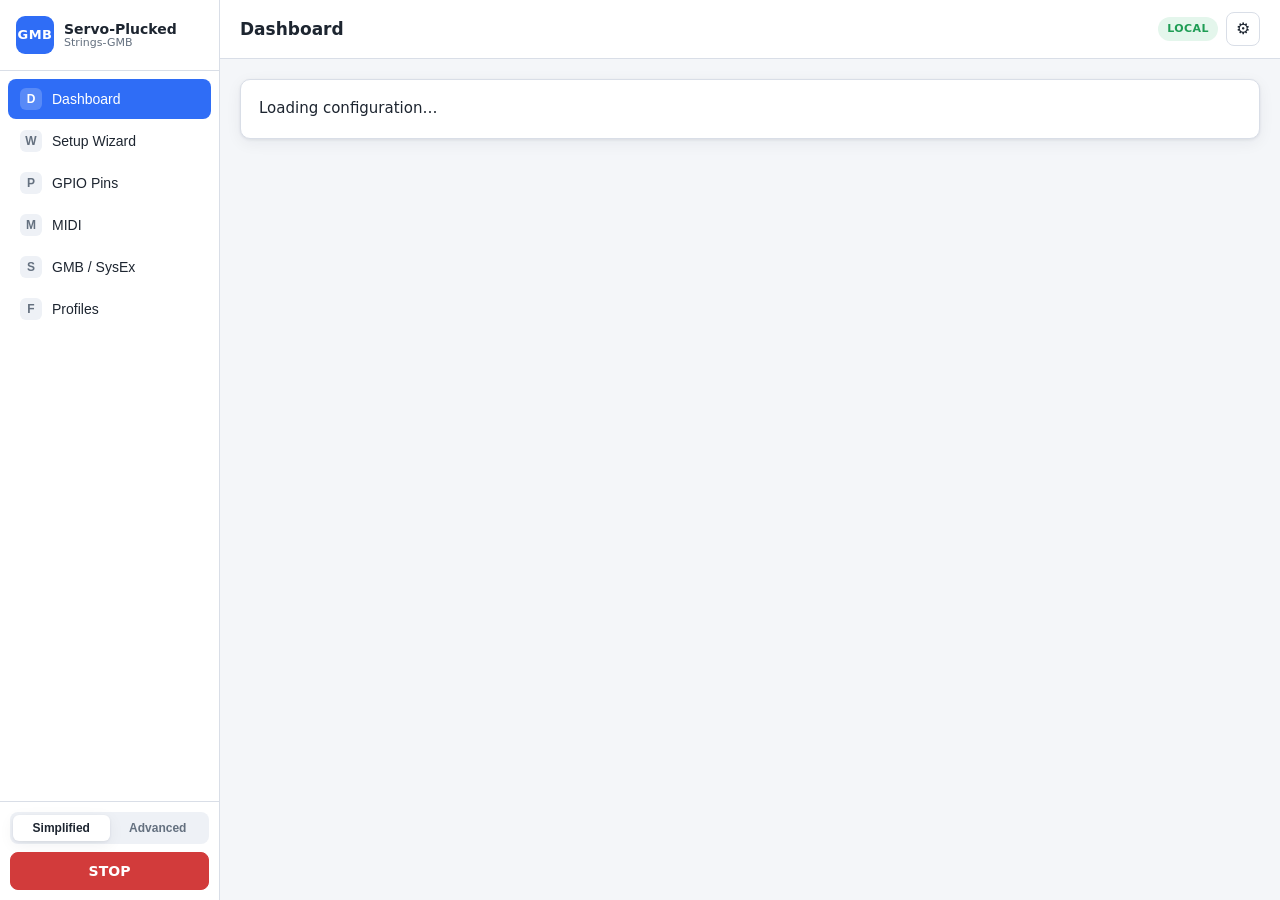
==== web-interface/index.html @ b8121bf1 "Refocus repository on the ESP32-S3 platform The Arduino/MIDIUSB (Leonardo) platform is moving to its" ====
<!DOCTYPE html>
<html lang="en">
<head>
  <meta charset="utf-8">
  <meta name="viewport" content="width=device-width, initial-scale=1, viewport-fit=cover">
  <meta name="color-scheme" content="light dark">
  <title>Servo-Plucked-Strings-GMB — Configuration</title>
  <link rel="stylesheet" href="css/style.css">
</head>
<body data-mode="simplified">
  <!--
    Single-page configuration interface for the ESP32-S3 MIDI instrument
    controller. Served from the ESP32's LittleFS; fully self-contained (no
    frameworks, no CDN, no build step). Opening this file directly runs the
    built-in mock backend so the whole UI is usable standalone.

    Scripts use a shared global GMB namespace (classic scripts, not ES modules)
    so mock mode works from file:// where module imports would be blocked.
  -->
  <div id="app" class="app">
    <noscript>This configuration interface requires JavaScript.</noscript>
  </div>

  <!-- Core (order matters): API client, then app shell, then view modules. -->
  <script src="js/api.js"></script>
  <script src="js/app.js"></script>
  <script src="js/dashboard.js"></script>
  <script src="js/pins.js"></script>
  <script src="js/wizard.js"></script>
  <script src="js/midimonitor.js"></script>
  <script src="js/midiselect.js"></script>
  <script src="js/sysex.js"></script>
  <script src="js/profiles.js"></script>
  <script src="js/settings.js"></script>
</body>
</html>
---- web-interface/css/style.css ----
/*
 * style.css — Servo-Plucked-Strings-GMB web interface.
 *
 * Clean, responsive, works on phone / tablet / desktop. Light & dark themes via
 * prefers-color-scheme. No external fonts or assets (served from LittleFS).
 */

/* ---- theme tokens -------------------------------------------------------- */
:root {
  --bg: #f4f6f9;
  --surface: #ffffff;
  --surface-2: #eef1f6;
  --border: #d9dee7;
  --text: #1d2530;
  --muted: #64707f;
  --accent: #2f6df6;
  --accent-ink: #ffffff;
  --ok: #1f9d55;
  --ok-bg: #e4f6ec;
  --warn: #b8860b;
  --warn-bg: #fbf1d6;
  --error: #d23b3b;
  --error-bg: #fbe4e4;
  --recommended: #1f9d55;
  --recommended-bg: #e4f6ec;
  --caution: #c58b12;
  --caution-bg: #fbf1d6;
  --reserved: #d23b3b;
  --reserved-bg: #fbe4e4;
  --used: #6b7789;
  --used-bg: #e6e9ef;
  --radius: 10px;
  --shadow: 0 1px 3px rgba(20, 30, 50, .08), 0 4px 16px rgba(20, 30, 50, .06);
  --mono: ui-monospace, SFMono-Regular, Menlo, Consolas, monospace;
  --sans: system-ui, -apple-system, Segoe UI, Roboto, Helvetica, Arial, sans-serif;
}
@media (prefers-color-scheme: dark) {
  :root {
    --bg: #0f141b;
    --surface: #171e28;
    --surface-2: #1e2733;
    --border: #2b3644;
    --text: #e6ebf2;
    --muted: #93a1b3;
    --accent: #4f8bff;
    --ok: #43c884;
    --ok-bg: #133025;
    --warn: #e0b24a;
    --warn-bg: #322916;
    --error: #ff6b6b;
    --error-bg: #331c1c;
    --recommended: #43c884;
    --recommended-bg: #123024;
    --caution: #e0b24a;
    --caution-bg: #322916;
    --reserved: #ff6b6b;
    --reserved-bg: #331b1b;
    --used: #8593a5;
    --used-bg: #232d3a;
    --shadow: 0 1px 3px rgba(0, 0, 0, .4), 0 6px 20px rgba(0, 0, 0, .35);
  }
}

* { box-sizing: border-box; }
html, body { margin: 0; padding: 0; }
body {
  font-family: var(--sans);
  background: var(--bg);
  color: var(--text);
  font-size: 15px;
  line-height: 1.45;
  -webkit-text-size-adjust: 100%;
}

/* ---- layout -------------------------------------------------------------- */
.app { display: flex; min-height: 100vh; }

.sidebar {
  width: 220px;
  flex: 0 0 220px;
  background: var(--surface);
  border-right: 1px solid var(--border);
  display: flex;
  flex-direction: column;
  position: sticky;
  top: 0;
  height: 100vh;
}
.brand { display: flex; gap: 10px; align-items: center; padding: 16px; border-bottom: 1px solid var(--border); }
.brand-mark {
  width: 38px; height: 38px; border-radius: 9px;
  background: var(--accent); color: var(--accent-ink);
  display: grid; place-items: center; font-weight: 700; font-size: 13px; letter-spacing: .5px;
}
.brand-text { display: flex; flex-direction: column; line-height: 1.15; }
.brand-text strong { font-size: 14px; }
.brand-text small { color: var(--muted); font-size: 11px; }

.nav-list { display: flex; flex-direction: column; padding: 8px; gap: 2px; flex: 1; overflow-y: auto; }
.nav-item {
  display: flex; align-items: center; gap: 10px;
  padding: 9px 12px; border: 0; background: transparent; color: var(--text);
  border-radius: 8px; cursor: pointer; font-size: 14px; text-align: left; width: 100%;
}
.nav-item:hover { background: var(--surface-2); }
.nav-item.active { background: var(--accent); color: var(--accent-ink); }
.nav-icon {
  width: 22px; height: 22px; border-radius: 6px; display: grid; place-items: center;
  background: var(--surface-2); color: var(--muted); font-size: 12px; font-weight: 700;
}
.nav-item.active .nav-icon { background: rgba(255, 255, 255, .2); color: #fff; }

.nav-footer { padding: 10px; border-top: 1px solid var(--border); display: flex; flex-direction: column; gap: 8px; }
.mode-toggle { display: flex; background: var(--surface-2); border-radius: 8px; padding: 3px; }
.mode-toggle button {
  flex: 1; border: 0; background: transparent; color: var(--muted);
  padding: 6px; border-radius: 6px; cursor: pointer; font-size: 12px; font-weight: 600;
}
.mode-toggle button.active { background: var(--surface); color: var(--text); box-shadow: var(--shadow); }
.panic-side { width: 100%; }

.main { flex: 1; min-width: 0; display: flex; flex-direction: column; }
.topbar {
  position: sticky; top: 0; z-index: 5;
  display: flex; align-items: center; gap: 12px;
  padding: 12px 20px; background: var(--surface); border-bottom: 1px solid var(--border);
}
.topbar-title { font-weight: 700; font-size: 17px; flex: 1; }
.topbar-right { display: flex; gap: 8px; align-items: center; }
.hamburger { display: none; border: 0; background: transparent; font-size: 22px; color: var(--text); cursor: pointer; }

.view { padding: 20px; max-width: 1100px; width: 100%; margin: 0 auto; display: flex; flex-direction: column; gap: 16px; }

/* ---- cards & typography -------------------------------------------------- */
.card { background: var(--surface); border: 1px solid var(--border); border-radius: var(--radius); padding: 18px; box-shadow: var(--shadow); }
.card h2 { margin: 0 0 12px; font-size: 16px; }
.card h3 { margin: 16px 0 8px; font-size: 14px; color: var(--muted); text-transform: uppercase; letter-spacing: .04em; }
.card-head { display: flex; justify-content: space-between; align-items: baseline; gap: 10px; margin-bottom: 12px; flex-wrap: wrap; }
.card-head h2 { margin: 0; }
.actuator { border: 1px solid var(--border); border-radius: var(--radius); padding: 12px 14px; margin-top: 10px; }
.actuator-head { display: flex; justify-content: space-between; align-items: baseline; gap: 10px; margin-bottom: 8px; }
.actuator-head strong { font-size: 13px; }
.muted { color: var(--muted); font-size: 13px; }
.spacer { flex: 1; }

/* ---- forms --------------------------------------------------------------- */
.form-grid { display: grid; grid-template-columns: repeat(auto-fit, minmax(210px, 1fr)); gap: 12px; }
.field { display: flex; flex-direction: column; gap: 4px; }
.field-label { font-size: 12px; color: var(--muted); font-weight: 600; }
.field-hint { font-size: 11px; color: var(--muted); }
input, select {
  font: inherit; font-size: 14px;
  padding: 8px 10px; border: 1px solid var(--border); border-radius: 8px;
  background: var(--surface-2); color: var(--text); width: 100%;
}
input[type="checkbox"] { width: auto; accent-color: var(--accent); transform: scale(1.15); }
input:focus, select:focus { outline: 2px solid var(--accent); outline-offset: 0; border-color: var(--accent); }
label.inline { display: inline-flex; align-items: center; gap: 8px; cursor: pointer; }
label.inline.big { font-weight: 600; margin-bottom: 8px; }

.toolbar { display: flex; gap: 8px; align-items: center; margin-top: 12px; flex-wrap: wrap; }
.toolbar.wrap { flex-wrap: wrap; }

/* ---- buttons ------------------------------------------------------------- */
.btn {
  font: inherit; font-size: 14px; font-weight: 600;
  padding: 8px 14px; border-radius: 8px; border: 1px solid var(--border);
  background: var(--surface-2); color: var(--text); cursor: pointer;
}
.btn:hover { filter: brightness(1.04); }
.btn:active { transform: translateY(1px); }
.btn.primary { background: var(--accent); border-color: var(--accent); color: var(--accent-ink); }
.btn.ghost { background: transparent; }
.btn.danger { background: var(--error); border-color: var(--error); color: #fff; }
.btn.danger-ghost { background: transparent; color: var(--error); border-color: transparent; }

/* ---- badges & pills ------------------------------------------------------ */
.badge { font-size: 11px; font-weight: 700; padding: 4px 9px; border-radius: 20px; text-transform: uppercase; letter-spacing: .04em; }
.badge.ok { background: var(--ok-bg); color: var(--ok); }
.badge.mock { background: var(--warn-bg); color: var(--warn); animation: pulse 2s infinite; }
@keyframes pulse { 50% { opacity: .55; } }
.pill { display: inline-flex; align-items: center; gap: 6px; font-size: 12px; font-weight: 600; padding: 5px 10px; border-radius: 20px; background: var(--surface-2); }
.pill.mini { font-size: 11px; padding: 2px 8px; }
.pill.ok { background: var(--ok-bg); color: var(--ok); }
.pill.warn { background: var(--warn-bg); color: var(--warn); }
.pill.error { background: var(--error-bg); color: var(--error); }
.pill.muted { background: var(--used-bg); color: var(--used); }

/* ---- stats grid ---------------------------------------------------------- */
.grid { display: grid; grid-template-columns: repeat(auto-fit, minmax(150px, 1fr)); gap: 12px; }
.stat { background: var(--surface-2); border-radius: 8px; padding: 10px 12px; }
.stat-label { font-size: 11px; color: var(--muted); text-transform: uppercase; letter-spacing: .04em; }
.stat-value { font-size: 17px; font-weight: 700; margin-top: 3px; }
.caps-grid .stat-value { font-size: 15px; }

/* ---- panic --------------------------------------------------------------- */
.panic-card { display: flex; justify-content: space-between; align-items: center; gap: 16px; border-color: var(--error); }
.panic-big {
  font-size: 20px; font-weight: 800; letter-spacing: 1px;
  padding: 18px 34px; border-radius: 12px; flex: 0 0 auto;
}

/* ---- tables -------------------------------------------------------------- */
.table-wrap { overflow-x: auto; -webkit-overflow-scrolling: touch; }
table { border-collapse: collapse; width: 100%; font-size: 13px; }
th, td { text-align: left; padding: 8px 10px; border-bottom: 1px solid var(--border); white-space: nowrap; }
th { color: var(--muted); font-size: 11px; text-transform: uppercase; letter-spacing: .04em; font-weight: 700; }
.mini-table td, .mini-table th { padding: 6px 10px; }
.string-table td { vertical-align: middle; }
.leddot { display: inline-block; width: 11px; height: 11px; border-radius: 50%; background: var(--used-bg); border: 1px solid var(--border); }
.leddot.on { background: var(--ok); border-color: var(--ok); }

/* ---- pin grid ------------------------------------------------------------ */
.legend { display: flex; gap: 16px; flex-wrap: wrap; margin-bottom: 12px; }
.legend-item { display: inline-flex; align-items: center; gap: 6px; font-size: 12px; color: var(--muted); }
.swatch { width: 14px; height: 14px; border-radius: 4px; display: inline-block; }
.swatch.recommended { background: var(--recommended); }
.swatch.caution { background: var(--caution); }
.swatch.reserved { background: var(--reserved); }
.swatch.used { background: var(--used); }

.pin-grid { display: grid; grid-template-columns: repeat(auto-fill, minmax(76px, 1fr)); gap: 8px; }
.pin-cell {
  border-radius: 8px; padding: 8px 6px; display: flex; flex-direction: column; gap: 3px; align-items: center;
  border: 1px solid var(--border); font-size: 11px; min-height: 52px; justify-content: center;
}
.pin-gpio { font-weight: 700; font-size: 12px; }
.pin-tag { font-size: 10px; opacity: .85; }
.pin-cell.recommended { background: var(--recommended-bg); color: var(--recommended); border-color: var(--recommended); }
.pin-cell.caution { background: var(--caution-bg); color: var(--caution); border-color: var(--caution); }
.pin-cell.reserved { background: var(--reserved-bg); color: var(--reserved); border-color: var(--reserved); }
.pin-cell.used { background: var(--used-bg); color: var(--text); border-color: var(--used); font-weight: 600; }

.signal-list { display: grid; grid-template-columns: repeat(auto-fill, minmax(240px, 1fr)); gap: 10px; }
.signal-row { display: grid; grid-template-columns: 1fr auto; grid-template-areas: "name kind" "sel sel"; gap: 4px 8px; align-items: center;
  background: var(--surface-2); border-radius: 8px; padding: 10px; }
.signal-name { grid-area: name; font-weight: 600; font-size: 13px; }
.signal-kind { grid-area: kind; font-size: 10px; color: var(--muted); font-weight: 700; }
.signal-row select { grid-area: sel; }

.err-item { background: var(--error-bg); border: 1px solid var(--error); border-radius: 8px; padding: 10px 12px; margin-bottom: 8px; }
.err-head { display: flex; gap: 8px; align-items: center; margin-bottom: 4px; }
.err-reason { font-size: 13px; }
.err-detail { font-size: 12px; color: var(--muted); margin-top: 2px; }

/* ---- wizard -------------------------------------------------------------- */
.stepper { display: flex; gap: 4px; overflow-x: auto; padding-bottom: 12px; margin-bottom: 12px; border-bottom: 1px solid var(--border); }
.step { display: flex; align-items: center; gap: 8px; border: 0; background: transparent; color: var(--muted); cursor: pointer; padding: 6px 10px; border-radius: 8px; white-space: nowrap; }
.step-num { width: 24px; height: 24px; border-radius: 50%; background: var(--surface-2); display: grid; place-items: center; font-size: 12px; font-weight: 700; }
.step.active { color: var(--text); }
.step.active .step-num { background: var(--accent); color: #fff; }
.step.done .step-num { background: var(--ok); color: #fff; }
.step-label { font-size: 13px; }
.wizard-body { min-height: 180px; }
.wizard-nav { display: flex; align-items: center; gap: 10px; margin-top: 16px; padding-top: 14px; border-top: 1px solid var(--border); }
.substring { background: var(--surface-2); border-radius: 8px; padding: 12px; margin-bottom: 10px; }
.substring-head { display: flex; gap: 10px; align-items: center; margin-bottom: 10px; flex-wrap: wrap; }
.note-box { background: var(--surface-2); border-radius: 8px; padding: 12px 14px; font-size: 13px; }
.note-box ul { margin: 6px 0 0; padding-left: 18px; }
.big-ok { font-size: 22px; font-weight: 800; color: var(--ok); padding: 10px 0; }
.big-warn { font-size: 20px; font-weight: 800; color: var(--warn); padding: 10px 0; }
.problem-list { color: var(--error); }

/* ---- servos per string --------------------------------------------------- */
.servo-list { display: flex; flex-direction: column; gap: 10px; }
.servo-row { background: var(--surface); border: 1px solid var(--border); border-radius: 8px; padding: 10px 12px; }
.servo-head { display: flex; gap: 8px; align-items: center; margin-bottom: 10px; flex-wrap: wrap; }
.servo-row .toolbar { margin-top: 10px; }

/* PCA9685 channel availability map. */
.chan-map { display: flex; flex-direction: column; gap: 8px; background: var(--surface-2); border-radius: 8px; padding: 12px; margin-bottom: 12px; }
.chan-row { display: flex; gap: 12px; align-items: center; flex-wrap: wrap; }
.chan-board { font-size: 12px; font-weight: 600; color: var(--muted); min-width: 132px; }
.chan-chips { display: flex; gap: 4px; flex-wrap: wrap; }
.chan-chip { width: 22px; height: 22px; display: grid; place-items: center; font-size: 11px; font-weight: 600;
  border-radius: 5px; border: 1px solid var(--border); background: var(--surface); color: var(--muted); }
.chan-chip.used { background: var(--recommended-bg); color: var(--recommended); border-color: var(--recommended); font-weight: 700; }
.chan-chip.dup { background: var(--reserved-bg); color: var(--reserved); border-color: var(--reserved); font-weight: 700; }

/* ---- monitor / test log -------------------------------------------------- */
.monitor-head { display: flex; align-items: center; gap: 10px; margin-bottom: 8px; flex-wrap: wrap; }
.monitor-scroll { max-height: 320px; overflow-y: auto; }
.monitor-table td { font-family: var(--mono); font-size: 12px; }
.row-note td { background: color-mix(in srgb, var(--accent) 8%, transparent); }
.step-log { margin-top: 12px; display: flex; flex-direction: column; gap: 6px; }
.step-line { display: flex; align-items: center; gap: 8px; font-size: 13px; }
.step-dot { width: 8px; height: 8px; border-radius: 50%; background: var(--ok); flex: 0 0 auto; }

/* ---- sysex --------------------------------------------------------------- */
.cc-list, .caps-grid { }
.cc-list { display: flex; gap: 6px; flex-wrap: wrap; }
.sysex-out { display: flex; flex-direction: column; gap: 12px; margin-top: 8px; }
.sysex-block { background: var(--surface-2); border-radius: 8px; padding: 12px; }
.sysex-title { display: flex; gap: 10px; align-items: center; margin-bottom: 8px; flex-wrap: wrap; }
.bytes-row { display: flex; gap: 8px; align-items: baseline; margin: 4px 0; }
.byte-label { font-size: 11px; color: var(--muted); text-transform: uppercase; width: 34px; flex: 0 0 34px; }
.bytes-row code { font-family: var(--mono); font-size: 12px; word-break: break-all; background: var(--surface); padding: 4px 8px; border-radius: 6px; flex: 1; }

/* ---- profiles ------------------------------------------------------------ */
.profile-list { display: flex; flex-direction: column; gap: 8px; }
.profile-item { display: flex; justify-content: space-between; align-items: center; gap: 12px; background: var(--surface-2); border-radius: 8px; padding: 12px; flex-wrap: wrap; }
.profile-name { display: flex; gap: 8px; align-items: center; }
.profile-actions { display: flex; gap: 4px; flex-wrap: wrap; }

/* ---- save bar & toasts --------------------------------------------------- */
.save-bar {
  position: sticky; bottom: 0; z-index: 6;
  display: none; align-items: center; gap: 12px;
  padding: 12px 20px; background: var(--surface); border-top: 1px solid var(--border); box-shadow: var(--shadow);
}
.save-bar.visible { display: flex; }
.toast-host { position: fixed; right: 16px; bottom: 16px; display: flex; flex-direction: column; gap: 8px; z-index: 50; }
.toast {
  background: var(--surface); border: 1px solid var(--border); border-left: 4px solid var(--accent);
  padding: 10px 14px; border-radius: 8px; box-shadow: var(--shadow); font-size: 13px;
  opacity: 0; transform: translateX(20px); transition: .25s;
}
.toast.show { opacity: 1; transform: none; }
.toast.ok { border-left-color: var(--ok); }
.toast.warn { border-left-color: var(--warn); }
.toast.error { border-left-color: var(--error); }

/* ---- responsive ---------------------------------------------------------- */
@media (max-width: 760px) {
  .sidebar {
    position: fixed; left: 0; top: 0; z-index: 20; transform: translateX(-100%);
    transition: transform .2s; box-shadow: var(--shadow);
  }
  .sidebar.open { transform: none; }
  .hamburger { display: block; }
  .panic-card { flex-direction: column; align-items: stretch; text-align: center; }
  .profile-item { flex-direction: column; align-items: stretch; }
}

/* ---- Servo-per-fret wizard / install helper ---- */
.grid2 { display: grid; grid-template-columns: repeat(auto-fit, minmax(220px, 1fr)); gap: 12px; }
.grid3 { display: grid; grid-template-columns: repeat(auto-fit, minmax(160px, 1fr)); gap: 10px; align-items: end; }
.row { display: flex; flex-wrap: wrap; gap: 8px; align-items: center; margin-top: 8px; }
.strtabs { display: flex; flex-wrap: wrap; gap: 6px; margin: 8px 0 12px; }
.strtab { padding: 6px 12px; border-radius: 8px; border: 1px solid var(--border, #3a3f4b);
  background: var(--surface-2, #22262e); color: inherit; cursor: pointer; }
.strtab.active { background: var(--accent, #4f8cff); color: #fff; border-color: var(--accent, #4f8cff); }
.fret-editor { display: flex; flex-direction: column; gap: 10px; }
.fret-row { border: 1px solid var(--border, #3a3f4b); border-radius: 8px; padding: 10px 12px; background: var(--surface-2, #22262e); }
.fret-row.empty { display: flex; justify-content: space-between; align-items: center; opacity: 0.75; }
.fret-head { display: flex; gap: 12px; align-items: center; margin-bottom: 8px; }
.fret-head strong { min-width: 62px; }
.chan-chip.strike { background: var(--accent-bg, #16324f); color: var(--accent, #4f8cff); border-color: var(--accent, #4f8cff); font-weight: 700; }
.install-head { display: flex; justify-content: space-between; align-items: center; gap: 12px; margin-bottom: 12px; }
.install-title { text-align: center; }
.install-slider-row { display: flex; align-items: center; gap: 12px; }
.install-slider { flex: 1; }
.install-deg { min-width: 48px; font-weight: 700; font-variant-numeric: tabular-nums; }

/* ---- settings modal (gear button) --------------------------------------- */
.icon-btn {
  border: 1px solid var(--border); background: var(--surface); color: var(--text);
  width: 34px; height: 34px; border-radius: 8px; cursor: pointer; font-size: 16px;
  display: grid; place-items: center; line-height: 1;
}
.icon-btn:hover { background: var(--surface-2); }

.settings-overlay {
  position: fixed; inset: 0; z-index: 50;
  background: rgba(10, 15, 25, .55);
  display: flex; align-items: flex-start; justify-content: center;
  padding: 24px 16px; overflow-y: auto;
  opacity: 0; visibility: hidden; transition: opacity .18s ease, visibility .18s ease;
}
.settings-overlay.open { opacity: 1; visibility: visible; }
.settings-panel {
  background: var(--surface); border: 1px solid var(--border);
  border-radius: var(--radius); box-shadow: var(--shadow);
  width: 100%; max-width: 560px; margin: auto;
  transform: translateY(-8px); transition: transform .18s ease;
}
.settings-overlay.open .settings-panel { transform: none; }
.settings-head {
  display: flex; align-items: center; justify-content: space-between;
  padding: 14px 18px; border-bottom: 1px solid var(--border);
  position: sticky; top: 0; background: var(--surface);
  border-radius: var(--radius) var(--radius) 0 0; z-index: 1;
}
.settings-head h2 { margin: 0; font-size: 17px; }
.settings-close {
  border: 0; background: transparent; color: var(--muted);
  font-size: 24px; line-height: 1; cursor: pointer; padding: 0 4px;
}
.settings-close:hover { color: var(--text); }
.settings-section { padding: 14px 18px; border-bottom: 1px solid var(--border); }
.settings-section h3 { margin: 0 0 8px; font-size: 12px; text-transform: uppercase; letter-spacing: .04em; color: var(--muted); }
.settings-section .muted { margin: 0 0 10px; }
.settings-actions { display: flex; align-items: center; gap: 8px; padding: 14px 18px; }

/* ---- Servos step: compact fret lines ------------------------------------ */
.fret-lines { display: flex; flex-direction: column; gap: 6px; }
.fret-line-wrap { display: flex; flex-direction: column; }
.fret-line {
  display: flex; align-items: center; gap: 10px; flex-wrap: wrap;
  padding: 8px 10px; border: 1px solid var(--border); border-radius: 8px; background: var(--surface);
}
.fret-line.empty { opacity: .8; }
.fret-line-id { display: flex; flex-direction: column; min-width: 88px; line-height: 1.2; }
.fret-line-id strong { font-size: 14px; }
.fret-gear { display: inline-flex; align-items: center; gap: 5px; font-size: 12px; color: var(--muted); white-space: nowrap; cursor: pointer; }
.fret-slider-cell { display: flex; align-items: center; gap: 8px; flex: 1; min-width: 190px; }
.fret-slider-lbl { font-size: 11px; min-width: 46px; }
.fret-slider-cell .install-slider-row { flex: 1; }
.fret-detail { padding: 12px; margin-top: 2px; border: 1px dashed var(--border); border-radius: 8px; background: var(--surface-2); display: flex; flex-direction: column; gap: 10px; }

/* ---- Test bench (group testing: Frets / Plucking / Test steps) ----------- */
.testbench {
  border: 1px solid var(--accent); border-radius: var(--radius);
  background: color-mix(in srgb, var(--accent) 6%, var(--surface));
  padding: 12px 14px; margin: 4px 0 4px;
}
.tb-head { display: flex; align-items: center; gap: 10px; margin-bottom: 10px; flex-wrap: wrap; }
.tb-head strong { font-size: 13px; text-transform: uppercase; letter-spacing: .04em; color: var(--accent); }
.tb-status {
  font-size: 12px; color: var(--muted); font-variant-numeric: tabular-nums;
  max-width: 100%; overflow: hidden; text-overflow: ellipsis; white-space: nowrap;
}
.tb-actions { display: flex; flex-wrap: wrap; gap: 8px; }
.tb-actions .btn { background: var(--surface); }
.testbench .btn.danger:disabled { opacity: .45; cursor: not-allowed; }

/* ---- Install helper / Frets: fret progress strip ------------------------ */
.fret-progress { margin: 10px 0 14px; }
.fret-chips { display: flex; flex-wrap: wrap; gap: 6px; }
.fret-chip {
  min-width: 30px; height: 30px; padding: 0 8px; border-radius: 7px; cursor: pointer;
  border: 1px solid var(--border); background: var(--surface-2); color: var(--text);
  font-size: 12px; font-weight: 600; font-variant-numeric: tabular-nums;
}
.fret-chip.none { color: var(--muted); background: transparent; }
.fret-chip.todo { background: var(--surface); }
.fret-chip.done { background: var(--ok-bg); border-color: var(--ok); color: var(--ok); }
.fret-chip.current { outline: 2px solid var(--accent); outline-offset: 1px; }
.fret-chip.mini { min-width: 14px; width: 14px; height: 14px; padding: 0; pointer-events: none; }
.fret-legend { display: flex; gap: 14px; margin-top: 8px; flex-wrap: wrap; }
.fret-legend .lg { display: inline-flex; align-items: center; gap: 6px; font-size: 12px; color: var(--muted); }

/* ---- Instrument Builder (creation flow) --------------------------------- */
.builder-section { margin-bottom: 0; }
.note-box .btn { margin-left: 6px; }

/* Preset & mechanical-choice cards (selectable). */
.preset-row { display: flex; flex-wrap: wrap; gap: 8px; margin-bottom: 12px; }
.preset-card {
  font: inherit; display: flex; flex-direction: column; gap: 2px; align-items: flex-start;
  padding: 9px 14px; border: 1px solid var(--border); border-radius: 10px;
  background: var(--surface-2); color: var(--text); cursor: pointer; min-width: 92px;
}
.preset-card strong { font-size: 14px; }
.preset-card .muted { font-size: 11px; }
.preset-card:hover { border-color: var(--accent); }
.preset-card.selected {
  border-color: var(--accent); background: color-mix(in srgb, var(--accent) 12%, var(--surface));
  box-shadow: 0 0 0 1px var(--accent) inset;
}

.radio-row { display: grid; grid-template-columns: repeat(auto-fit, minmax(232px, 1fr)); gap: 10px; }
.radio-card {
  font: inherit; text-align: left; display: flex; flex-direction: column; gap: 6px;
  padding: 12px 14px; border: 1px solid var(--border); border-radius: 10px;
  background: var(--surface); color: var(--text); cursor: pointer;
}
.radio-card:hover { border-color: var(--accent); }
.radio-card.selected {
  border-color: var(--accent); background: color-mix(in srgb, var(--accent) 8%, var(--surface));
  box-shadow: 0 0 0 1px var(--accent) inset;
}
.rc-head { display: flex; align-items: baseline; justify-content: space-between; gap: 8px; }
.rc-head strong { font-size: 14px; }
.rc-badge {
  font-size: 11px; font-weight: 700; color: var(--accent); white-space: nowrap;
  background: color-mix(in srgb, var(--accent) 14%, transparent); padding: 2px 8px; border-radius: 20px;
}
.rc-desc { font-size: 12px; color: var(--muted); line-height: 1.35; }
.builder-opt { margin-top: 8px; }

/* Strings & tuning rows. */
.string-rows { display: flex; flex-direction: column; gap: 6px; margin-top: 10px; }
.string-row {
  display: flex; align-items: center; gap: 10px; flex-wrap: wrap;
  padding: 8px 10px; border: 1px solid var(--border); border-radius: 8px; background: var(--surface-2);
}
.string-row .sr-idx { font-weight: 600; min-width: 66px; font-size: 13px; }
.sr-cell { display: inline-flex; align-items: center; gap: 6px; }
.sr-cell .muted { font-size: 11px; }
.sr-cell input[type="number"] { width: 70px; }
.sr-note { font-weight: 600; font-variant-numeric: tabular-nums; min-width: 30px; }
.string-row select { width: auto; min-width: 128px; margin-left: auto; }
.tuning-helper { display: flex; flex-direction: column; gap: 6px; min-width: 240px; }

/* Capacity meter. */
.capacity-meter { display: flex; flex-direction: column; gap: 6px; margin-top: 6px; }
.cap-line { display: flex; align-items: center; gap: 10px; }
.cap-label { font-size: 12px; color: var(--muted); min-width: 96px; }
.cap-bar {
  flex: 1; height: 10px; border-radius: 6px; background: var(--surface-2);
  overflow: hidden; border: 1px solid var(--border);
}
.cap-bar span { display: block; height: 100%; background: var(--ok); }
.cap-bar.over span { background: var(--error); }
.cap-val { font-size: 12px; font-variant-numeric: tabular-nums; min-width: 96px; text-align: right; }

/* Generate summary + nested strum block + fret guard-rail pills. */
.summary { background: var(--surface-2); border-radius: 8px; padding: 10px 12px; margin-bottom: 8px; }
.summary strong { font-size: 14px; }
.card.inset { background: var(--surface-2); box-shadow: none; margin-top: 10px; padding: 12px 14px; }
.fret-warn { display: inline-flex; margin: 2px 0; }
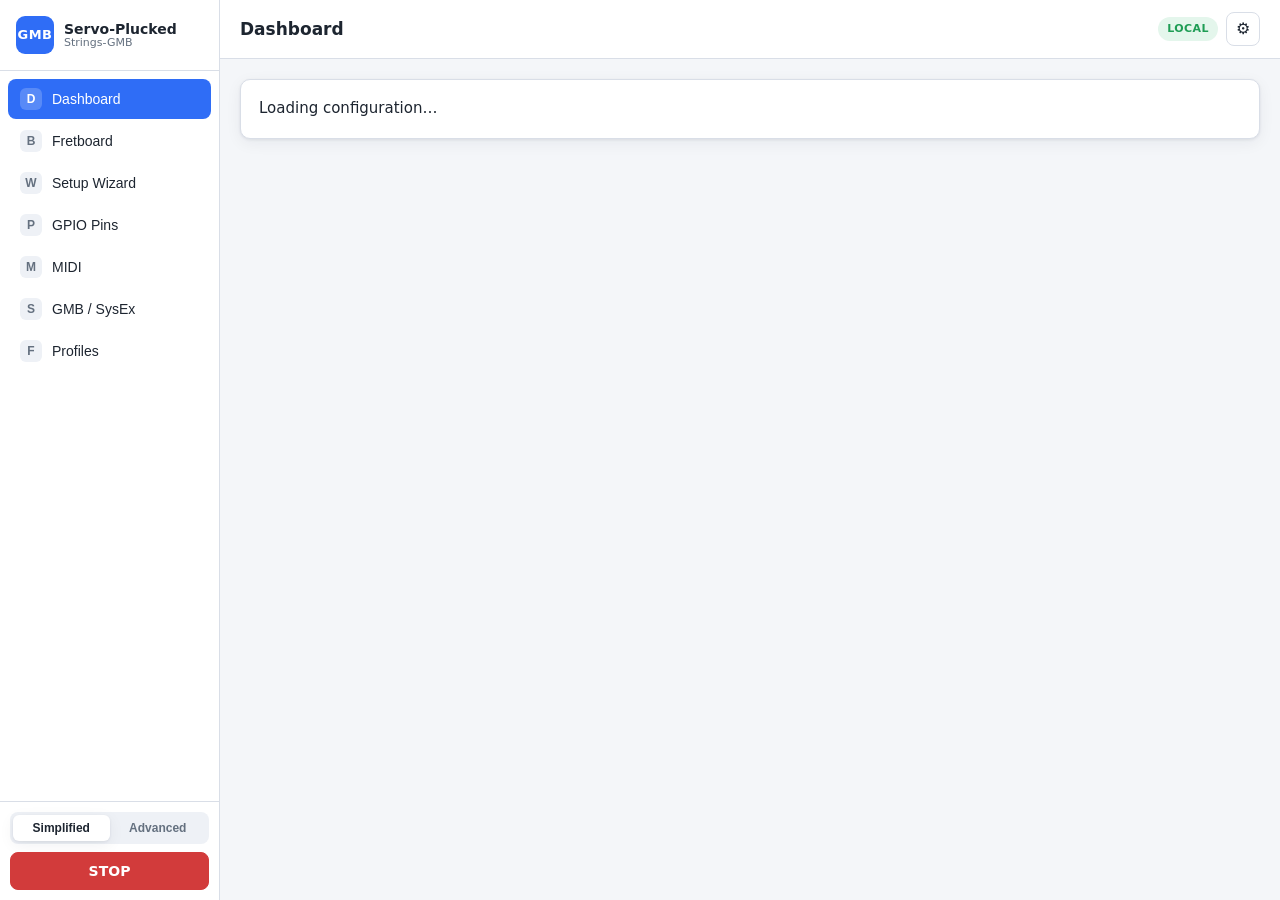
==== commit c33453ad: "web(fretboard): add a playable to-scale fretboard visualization Add a "Fretboard" tab that turns a d" ====
--- a/web-interface/index.html
+++ b/web-interface/index.html
@@ -25,6 +25,7 @@
   <script src="js/api.js"></script>
   <script src="js/app.js"></script>
   <script src="js/dashboard.js"></script>
+  <script src="js/fretboard.js"></script>
   <script src="js/pins.js"></script>
   <script src="js/wizard.js"></script>
   <script src="js/midimonitor.js"></script>
--- a/web-interface/css/style.css
+++ b/web-interface/css/style.css
@@ -33,6 +33,22 @@
   --shadow: 0 1px 3px rgba(20, 30, 50, .08), 0 4px 16px rgba(20, 30, 50, .06);
   --mono: ui-monospace, SFMono-Regular, Menlo, Consolas, monospace;
   --sans: system-ui, -apple-system, Segoe UI, Roboto, Helvetica, Arial, sans-serif;
+  /* Fretboard (playable neck) — wood tones read the same in both themes. */
+  --fb-neck-a: #4a3320;
+  --fb-neck-b: #6d4c2c;
+  --fb-body-a: #c89a56;
+  --fb-body-b: #a97c39;
+  --fb-headstock: #3f2c1c;
+  --fb-nut: #ece3d0;
+  --fb-fret: #c9ccd2;
+  --fb-inlay: #efe6d0;
+  --fb-string: #454b55;
+  --fb-string-active: var(--accent);
+  --fb-pad: #9fb4c9;
+  --fb-pad-ink: #2a3646;
+  --fb-pad-press: #ffce3a;
+  --fb-hole: #241812;
+  --fb-peg: #d8d2c4;
 }
 @media (prefers-color-scheme: dark) {
   :root {
@@ -58,6 +74,18 @@
     --used: #8593a5;
     --used-bg: #232d3a;
     --shadow: 0 1px 3px rgba(0, 0, 0, .4), 0 6px 20px rgba(0, 0, 0, .35);
+    /* Slightly deeper wood + brighter strings on the dark surface. */
+    --fb-neck-a: #38271a;
+    --fb-neck-b: #573c24;
+    --fb-body-a: #9c7538;
+    --fb-body-b: #78591f;
+    --fb-headstock: #2c1f14;
+    --fb-fret: #aeb4bf;
+    --fb-string: #c2c9d4;
+    --fb-pad: #8aa0b8;
+    --fb-pad-ink: #0d1520;
+    --fb-hole: #160f0a;
+    --fb-peg: #b7b1a3;
   }
 }
 
@@ -510,3 +538,80 @@
 .summary strong { font-size: 14px; }
 .card.inset { background: var(--surface-2); box-shadow: none; margin-top: 10px; padding: 12px 14px; }
 .fret-warn { display: inline-flex; margin: 2px 0; }
+
+/* ---- Fretboard (playable neck visualization) ---------------------------- */
+.fb-arm { display: flex; align-items: center; gap: 10px; flex-wrap: wrap; margin-top: 8px; }
+.fb-controls { display: flex; align-items: center; gap: 12px; flex-wrap: wrap; margin-top: 12px; }
+.fb-modewrap { display: flex; align-items: center; gap: 8px; flex-wrap: wrap; }
+.fb-lbl { font-size: 12px; font-weight: 700; text-transform: uppercase; letter-spacing: .04em; color: var(--muted); }
+.fb-modes { display: inline-flex; background: var(--surface-2); border-radius: 8px; padding: 3px; gap: 2px; }
+.fb-mode {
+  border: 0; background: transparent; color: var(--muted); cursor: pointer;
+  padding: 6px 12px; border-radius: 6px; font: inherit; font-size: 13px; font-weight: 600;
+}
+.fb-mode:hover { color: var(--text); }
+.fb-mode.active { background: var(--surface); color: var(--text); box-shadow: var(--shadow); }
+.fb-modehint { font-size: 11px; }
+.fb-nowlabel { font-size: 11px; font-weight: 700; text-transform: uppercase; letter-spacing: .04em; color: var(--muted); }
+.fb-readout {
+  font-family: var(--mono); font-size: 13px; font-weight: 600; color: var(--accent);
+  min-width: 168px; padding: 5px 10px; background: var(--surface-2); border-radius: 8px; text-align: center;
+}
+
+.fb-card { padding: 10px; }
+.fb-scroll { overflow-x: auto; -webkit-overflow-scrolling: touch; }
+.fb-svg { display: block; width: 100%; min-width: 660px; height: auto; touch-action: none; }
+
+/* Wood + body (gradient stops themed via classes). */
+.fb-neck-a { stop-color: var(--fb-neck-a); }
+.fb-neck-b { stop-color: var(--fb-neck-b); }
+.fb-body-a { stop-color: var(--fb-body-a); }
+.fb-body-b { stop-color: var(--fb-body-b); }
+.fb-body { stroke: rgba(0, 0, 0, .25); stroke-width: 1.5; }
+.fb-hole { fill: var(--fb-hole); }
+.fb-hole-ring { fill: none; stroke: rgba(0, 0, 0, .35); stroke-width: 3; }
+.fb-headstock { fill: var(--fb-headstock); stroke: rgba(0, 0, 0, .3); stroke-width: 1.5; }
+.fb-neck { stroke: rgba(0, 0, 0, .28); stroke-width: 1.5; }
+.fb-nut { fill: var(--fb-nut); }
+.fb-peg { fill: var(--fb-peg); stroke: rgba(0, 0, 0, .35); stroke-width: 1; }
+
+.fb-fret { stroke: var(--fb-fret); stroke-width: 3; stroke-linecap: round; }
+.fb-fretnum { fill: var(--muted); font-size: 13px; font-weight: 700; font-family: var(--mono); }
+.fb-inlay { fill: var(--fb-inlay); opacity: .8; }
+.fb-opennote { fill: var(--text); font-size: 14px; font-weight: 700; font-family: var(--mono); }
+.fb-strnum { fill: var(--fb-headstock); font-size: 11px; font-weight: 700; }
+
+.fb-rowhi { fill: transparent; transition: fill .12s; }
+.fb-rowhi.active { fill: color-mix(in srgb, var(--accent) 20%, transparent); }
+
+.fb-string { stroke: var(--fb-string); stroke-linecap: round; transition: stroke .08s; }
+.fb-string.active { stroke: var(--fb-string-active); filter: drop-shadow(0 0 4px var(--fb-string-active)); }
+.fb-string.vibrate { animation: fb-vibe .09s linear 0s 4; }
+@keyframes fb-vibe { 0%, 100% { transform: translateY(0); } 25% { transform: translateY(-1.3px); } 75% { transform: translateY(1.3px); } }
+
+/* Finger-servo pads: a rectangle on the string, just before the fret wire. */
+.fb-pad { fill: var(--fb-pad); stroke: var(--fb-pad-ink); stroke-width: 1; transition: fill .06s, transform .06s; }
+.fb-pad.geared { stroke-dasharray: 3 2; }
+.fb-pad.pressed { fill: var(--fb-pad-press); stroke: var(--fb-pad-press); }
+
+.fb-open { fill: var(--surface-2); stroke: var(--border); stroke-width: 1.5; }
+.fb-open.pressed { fill: var(--fb-pad-press); stroke: var(--fb-pad-press); }
+
+/* Interactive cells sit on top; transparent but pointer-catching. */
+.fb-cell { fill: transparent; pointer-events: all; cursor: pointer; outline: none; }
+.fb-cell:hover { fill: color-mix(in srgb, var(--accent) 12%, transparent); }
+.fb-cell:focus-visible { fill: color-mix(in srgb, var(--accent) 16%, transparent); stroke: var(--accent); stroke-width: 1.5; }
+.fb-cell.empty { pointer-events: none; cursor: default; }
+
+.fb-legend { display: flex; gap: 16px; flex-wrap: wrap; margin-bottom: 10px; }
+.fb-lg { display: inline-flex; align-items: center; gap: 6px; font-size: 12px; color: var(--muted); }
+.fb-swatch { width: 15px; height: 15px; border-radius: 4px; display: inline-block; border: 1px solid var(--border); }
+.fb-swatch.fb-lg-pad { background: var(--fb-pad); border-color: var(--fb-pad-ink); }
+.fb-swatch.fb-lg-geared { background: var(--fb-pad); border: 1px dashed var(--fb-pad-ink); }
+.fb-swatch.fb-lg-empty { background: transparent; }
+.fb-swatch.fb-lg-active { background: var(--fb-string-active); border-color: var(--fb-string-active); }
+
+@media (max-width: 760px) {
+  .fb-controls { align-items: flex-start; }
+  .fb-readout { min-width: 0; flex: 1; }
+}
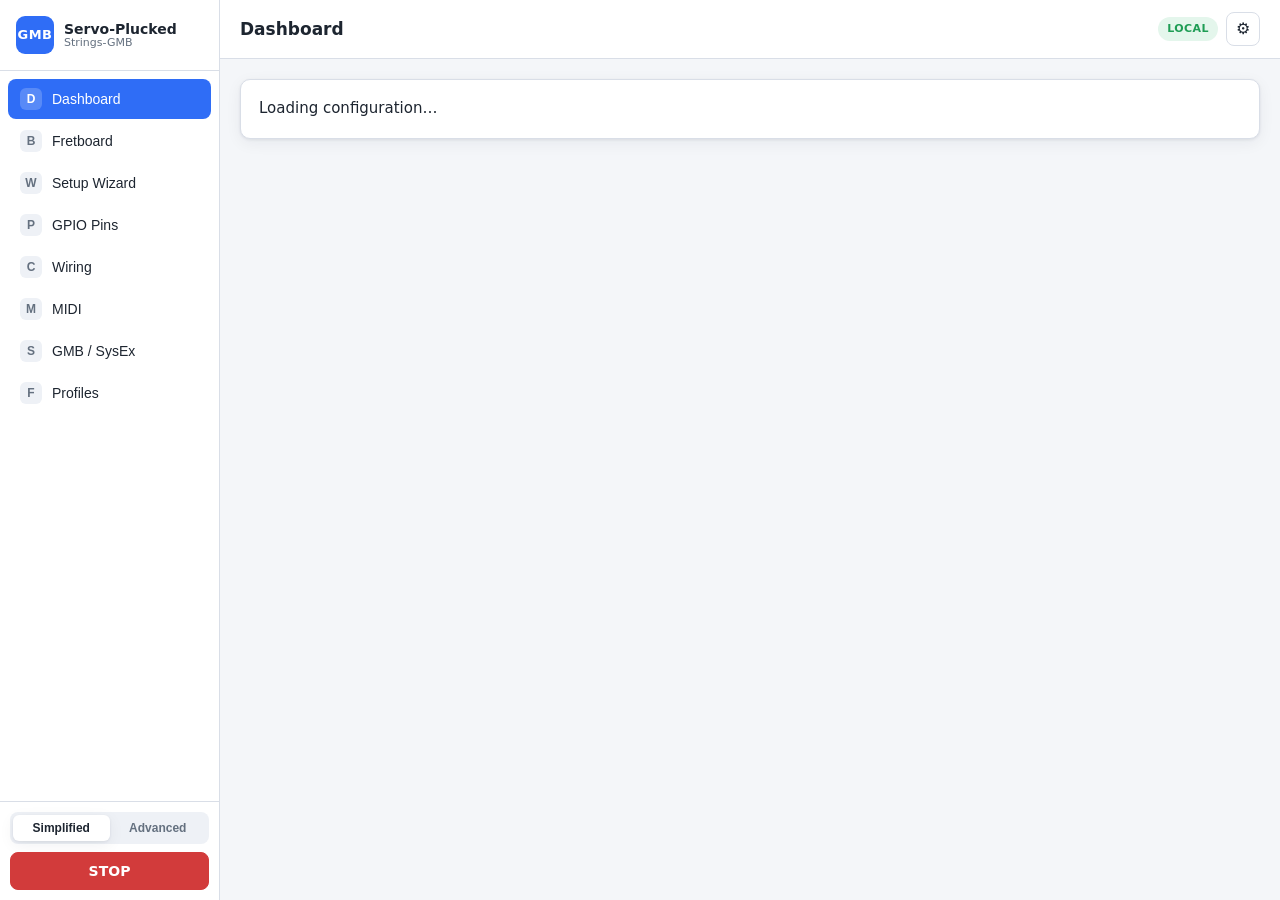
==== commit 7b88f8de: "web(wiring): add adaptive ESP32 + PCA9685 wiring map view Add a dedicated "Wiring" tab that draws th" ====
--- a/web-interface/index.html
+++ b/web-interface/index.html
@@ -27,6 +27,7 @@
   <script src="js/dashboard.js"></script>
   <script src="js/fretboard.js"></script>
   <script src="js/pins.js"></script>
+  <script src="js/wiring.js"></script>
   <script src="js/wizard.js"></script>
   <script src="js/midimonitor.js"></script>
   <script src="js/midiselect.js"></script>
--- a/web-interface/css/style.css
+++ b/web-interface/css/style.css
@@ -49,6 +49,25 @@
   --fb-pad-press: #ffce3a;
   --fb-hole: #241812;
   --fb-peg: #d8d2c4;
+  /* Wiring map — servo-function fills, bus/rail colours, module bodies. */
+  --wire-finger: #2f6df6;
+  --wire-pluck: #1f9d55;
+  --wire-strum: #0d9488;
+  --wire-lift: #7c5cff;
+  --wire-damper: #d9822b;
+  --wire-aux: #6b7789;
+  --wire-vplus: #d23b3b;
+  --wire-gnd: #4b5563;
+  --wire-v3: #c58b12;
+  --wire-sda: #1f9d55;
+  --wire-scl: #2f6df6;
+  --wire-oe: #7c5cff;
+  --wire-esp: #26324f;
+  --wire-psu: #5a2f34;
+  --wire-board: #e7f1ea;
+  --wire-board-stroke: #a3c2b1;
+  --wire-pad-free: #eef1f6;
+  --wire-pad-free-stroke: #cfd6e0;
 }
 @media (prefers-color-scheme: dark) {
   :root {
@@ -86,6 +105,25 @@
     --fb-pad-ink: #0d1520;
     --fb-hole: #160f0a;
     --fb-peg: #b7b1a3;
+    /* Wiring map (dark): brighter fills on the deep surface. */
+    --wire-finger: #4f8bff;
+    --wire-pluck: #43c884;
+    --wire-strum: #2dd4bf;
+    --wire-lift: #a78bfa;
+    --wire-damper: #f0a24a;
+    --wire-aux: #8593a5;
+    --wire-vplus: #ff6b6b;
+    --wire-gnd: #94a3b8;
+    --wire-v3: #e0b24a;
+    --wire-sda: #43c884;
+    --wire-scl: #4f8bff;
+    --wire-oe: #a78bfa;
+    --wire-esp: #1c2740;
+    --wire-psu: #40242a;
+    --wire-board: #14251d;
+    --wire-board-stroke: #2f5a45;
+    --wire-pad-free: #1e2733;
+    --wire-pad-free-stroke: #34404f;
   }
 }
 
@@ -323,6 +361,7 @@
 .bytes-row { display: flex; gap: 8px; align-items: baseline; margin: 4px 0; }
 .byte-label { font-size: 11px; color: var(--muted); text-transform: uppercase; width: 34px; flex: 0 0 34px; }
 .bytes-row code { font-family: var(--mono); font-size: 12px; word-break: break-all; background: var(--surface); padding: 4px 8px; border-radius: 6px; flex: 1; }
+.sysex-json { font-family: var(--mono); font-size: 12px; line-height: 1.5; background: var(--surface); padding: 12px; border-radius: 6px; overflow-x: auto; max-height: 60vh; white-space: pre; margin: 0; }
 
 /* ---- profiles ------------------------------------------------------------ */
 .profile-list { display: flex; flex-direction: column; gap: 8px; }
@@ -615,3 +654,76 @@
   .fb-controls { align-items: flex-start; }
   .fb-readout { min-width: 0; flex: 1; }
 }
+
+/* ---- Wiring map (ESP32 + PCA9685 harness diagram) ------------------------ */
+.wire-card { padding: 10px; }
+.wire-toolbar { display: flex; align-items: center; gap: 10px; padding: 4px 6px 10px; flex-wrap: wrap; }
+.wire-scroll { overflow-x: auto; -webkit-overflow-scrolling: touch; }
+.wire-svg { display: block; width: 100%; height: auto; min-width: 360px; }
+.wire-svg text { font-family: var(--sans); }
+
+/* Modules. */
+.wire-esp { fill: var(--wire-esp); stroke: rgba(0, 0, 0, .35); stroke-width: 1.4; }
+.wire-psu { fill: var(--wire-psu); stroke: rgba(0, 0, 0, .35); stroke-width: 1.4; }
+.wire-board { fill: var(--wire-board); stroke: var(--wire-board-stroke); stroke-width: 1.4; }
+.wire-board.direct { fill: var(--surface-2); stroke: var(--border); }
+.wire-title { fill: var(--text); font-size: 14px; font-weight: 700; }
+.wire-title.light { fill: #fff; }
+.wire-sub { fill: var(--muted); font-size: 11px; }
+.wire-sub.light { fill: rgba(255, 255, 255, .82); }
+.wire-pinlabel { fill: var(--muted); font-size: 9px; font-family: var(--mono); }
+.wire-pinlabel.light { fill: rgba(255, 255, 255, .85); }
+.wire-pinlabel.missing { fill: var(--error); font-weight: 700; }
+.wire-raillabel { fill: var(--muted); font-size: 9px; font-family: var(--mono); }
+.wire-raillabel.missing { fill: var(--error); font-weight: 700; }
+
+/* Buses, taps and junctions (colour per rail key). */
+.wire-rail { fill: none; stroke-width: 2.4; stroke-linecap: round; }
+.wire-lead { fill: none; stroke-width: 1.5; }
+.wire-lead.missing { stroke: var(--error) !important; stroke-dasharray: 3 3; }
+.wire-rail.vplus, .wire-lead.vplus { stroke: var(--wire-vplus); } .wire-dot.vplus { fill: var(--wire-vplus); }
+.wire-rail.gnd,   .wire-lead.gnd   { stroke: var(--wire-gnd); }   .wire-dot.gnd   { fill: var(--wire-gnd); }
+.wire-rail.v3,    .wire-lead.v3    { stroke: var(--wire-v3); }    .wire-dot.v3    { fill: var(--wire-v3); }
+.wire-rail.sda,   .wire-lead.sda   { stroke: var(--wire-sda); }   .wire-dot.sda   { fill: var(--wire-sda); }
+.wire-rail.scl,   .wire-lead.scl   { stroke: var(--wire-scl); }   .wire-dot.scl   { fill: var(--wire-scl); }
+.wire-rail.oe,    .wire-lead.oe    { stroke: var(--wire-oe); }    .wire-dot.oe    { fill: var(--wire-oe); }
+
+/* Channel pads. */
+.wire-pad.free { fill: var(--wire-pad-free); stroke: var(--wire-pad-free-stroke); stroke-width: 1; }
+.wire-pad.used { stroke: rgba(0, 0, 0, .22); stroke-width: 1; }
+.wire-pad.fn-finger { fill: var(--wire-finger); }
+.wire-pad.fn-pluck { fill: var(--wire-pluck); }
+.wire-pad.fn-strum { fill: var(--wire-strum); }
+.wire-pad.fn-lift { fill: var(--wire-lift); }
+.wire-pad.fn-damper { fill: var(--wire-damper); }
+.wire-pad.fn-aux { fill: var(--wire-aux); }
+.wire-pad.geared { stroke: rgba(255, 255, 255, .8); stroke-width: 1.4; stroke-dasharray: 3 2; }
+.wire-pad.dup { stroke: var(--error); stroke-width: 2.4; }
+.wire-pad.off { opacity: .45; }
+.wire-chnum { fill: var(--muted); font-size: 8px; font-family: var(--mono); }
+.wire-chnum.on { fill: rgba(255, 255, 255, .92); }
+.wire-chcode { fill: #fff; font-size: 12px; font-weight: 700; font-family: var(--mono); }
+
+/* Direct-GPIO rows. */
+.wire-swatch { stroke: rgba(0, 0, 0, .2); }
+.wire-swatch.fn-finger { fill: var(--wire-finger); } .wire-swatch.fn-pluck { fill: var(--wire-pluck); }
+.wire-swatch.fn-strum { fill: var(--wire-strum); } .wire-swatch.fn-lift { fill: var(--wire-lift); }
+.wire-swatch.fn-damper { fill: var(--wire-damper); } .wire-swatch.fn-aux { fill: var(--wire-aux); }
+.wire-directpin { fill: var(--text); font-size: 11px; font-weight: 600; font-family: var(--mono); }
+.wire-directpin.dup { fill: var(--error); }
+.wire-directlbl { fill: var(--muted); font-size: 10px; }
+
+/* Legend + warn variant of the issue item. */
+.wire-legend { display: flex; gap: 14px; flex-wrap: wrap; margin-bottom: 10px; }
+.wire-lg { display: inline-flex; align-items: center; gap: 6px; font-size: 12px; color: var(--muted); }
+.wire-lg-sw { width: 15px; height: 15px; border-radius: 4px; display: inline-block; border: 1px solid transparent; }
+.wire-lg-sw.fn-finger { background: var(--wire-finger); } .wire-lg-sw.fn-pluck { background: var(--wire-pluck); }
+.wire-lg-sw.fn-strum { background: var(--wire-strum); } .wire-lg-sw.fn-lift { background: var(--wire-lift); }
+.wire-lg-sw.fn-damper { background: var(--wire-damper); } .wire-lg-sw.fn-aux { background: var(--wire-aux); }
+.wire-lg-sw.free { background: var(--wire-pad-free); border-color: var(--wire-pad-free-stroke); }
+.wire-lg-sw.geared { background: var(--wire-pad-free); border: 1px dashed var(--text); }
+.wire-lg-rail { width: 20px; height: 4px; border-radius: 2px; display: inline-block; }
+.wire-lg-rail.vplus { background: var(--wire-vplus); } .wire-lg-rail.gnd { background: var(--wire-gnd); }
+.wire-lg-rail.v3 { background: var(--wire-v3); } .wire-lg-rail.sda { background: var(--wire-sda); }
+.wire-lg-rail.scl { background: var(--wire-scl); } .wire-lg-rail.oe { background: var(--wire-oe); }
+.err-item.warn { background: var(--warn-bg); border-color: var(--warn); }
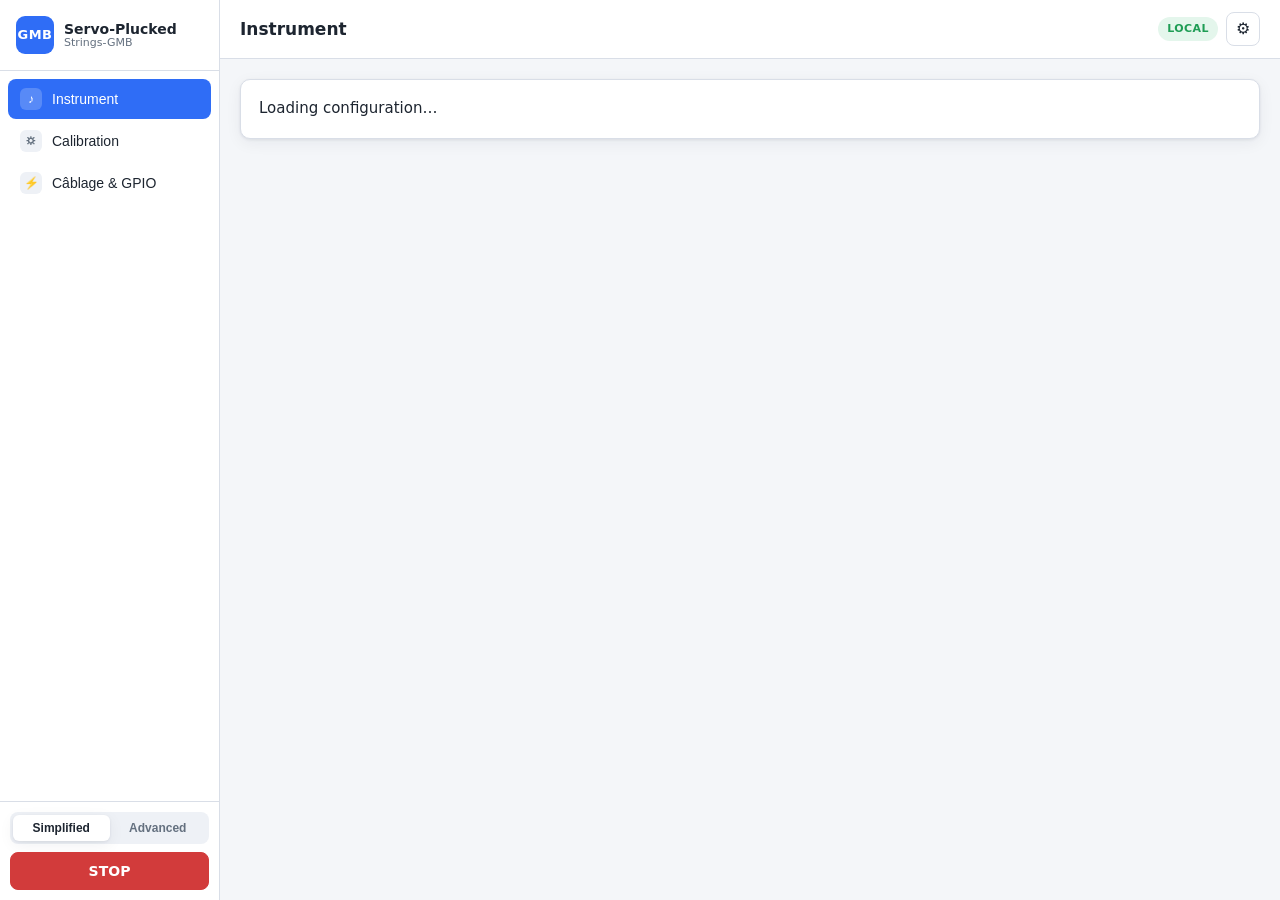
==== commit 3034bcd1: "web(ui): redesign to three main pages + a consolidated Settings modal Streamline the interface for a" ====
--- a/web-interface/index.html
+++ b/web-interface/index.html
@@ -21,13 +21,16 @@
     <noscript>This configuration interface requires JavaScript.</noscript>
   </div>
 
-  <!-- Core (order matters): API client, then app shell, then view modules. -->
+  <!-- Core (order matters): API client, then app shell, then view modules.
+       Three main pages (fretboard / calibration / hardware); everything else is
+       hosted by the Settings modal. settings.js loads last (it references the
+       config wizard, MIDI settings, profiles and sysex modules). -->
   <script src="js/api.js"></script>
   <script src="js/app.js"></script>
-  <script src="js/dashboard.js"></script>
   <script src="js/fretboard.js"></script>
   <script src="js/pins.js"></script>
   <script src="js/wiring.js"></script>
+  <script src="js/hardware.js"></script>
   <script src="js/wizard.js"></script>
   <script src="js/midimonitor.js"></script>
   <script src="js/midiselect.js"></script>
--- a/web-interface/css/style.css
+++ b/web-interface/css/style.css
@@ -61,7 +61,10 @@
   --wire-v3: #c58b12;
   --wire-sda: #1f9d55;
   --wire-scl: #2f6df6;
+  --wire-sda2: #0891b2;
+  --wire-scl2: #db2777;
   --wire-oe: #7c5cff;
+  --wire-oe2: #ea580c;
   --wire-esp: #26324f;
   --wire-psu: #5a2f34;
   --wire-board: #e7f1ea;
@@ -117,7 +120,10 @@
     --wire-v3: #e0b24a;
     --wire-sda: #43c884;
     --wire-scl: #4f8bff;
+    --wire-sda2: #22d3ee;
+    --wire-scl2: #f472b6;
     --wire-oe: #a78bfa;
+    --wire-oe2: #fb923c;
     --wire-esp: #1c2740;
     --wire-psu: #40242a;
     --wire-board: #14251d;
@@ -430,34 +436,56 @@
 .settings-overlay {
   position: fixed; inset: 0; z-index: 50;
   background: rgba(10, 15, 25, .55);
-  display: flex; align-items: flex-start; justify-content: center;
-  padding: 24px 16px; overflow-y: auto;
+  display: flex; align-items: center; justify-content: center;
+  padding: 20px 16px; overflow-y: auto;
   opacity: 0; visibility: hidden; transition: opacity .18s ease, visibility .18s ease;
 }
 .settings-overlay.open { opacity: 1; visibility: visible; }
+/* Tall tabbed modal: head + footer pinned, the body scrolls inside the panel. */
 .settings-panel {
   background: var(--surface); border: 1px solid var(--border);
   border-radius: var(--radius); box-shadow: var(--shadow);
-  width: 100%; max-width: 560px; margin: auto;
+  width: 100%; max-width: 880px; margin: auto;
+  max-height: calc(100vh - 40px); display: flex; flex-direction: column; overflow: hidden;
   transform: translateY(-8px); transition: transform .18s ease;
 }
 .settings-overlay.open .settings-panel { transform: none; }
 .settings-head {
-  display: flex; align-items: center; justify-content: space-between;
-  padding: 14px 18px; border-bottom: 1px solid var(--border);
-  position: sticky; top: 0; background: var(--surface);
-  border-radius: var(--radius) var(--radius) 0 0; z-index: 1;
-}
+  flex: 0 0 auto; display: flex; flex-direction: column; gap: 8px;
+  padding: 12px 18px 0; border-bottom: 1px solid var(--border);
+  background: var(--surface); border-radius: var(--radius) var(--radius) 0 0;
+}
+.settings-head-top { display: flex; align-items: center; justify-content: space-between; }
 .settings-head h2 { margin: 0; font-size: 17px; }
 .settings-close {
   border: 0; background: transparent; color: var(--muted);
   font-size: 24px; line-height: 1; cursor: pointer; padding: 0 4px;
 }
 .settings-close:hover { color: var(--text); }
-.settings-section { padding: 14px 18px; border-bottom: 1px solid var(--border); }
+
+/* Modal tab bar. */
+.settings-tabs { display: flex; gap: 2px; overflow-x: auto; -webkit-overflow-scrolling: touch; }
+.settings-tab {
+  border: 0; background: transparent; color: var(--muted); cursor: pointer;
+  padding: 9px 14px; font: inherit; font-size: 13px; font-weight: 600; white-space: nowrap;
+  border-bottom: 2px solid transparent; border-radius: 6px 6px 0 0;
+}
+.settings-tab:hover { color: var(--text); background: var(--surface-2); }
+.settings-tab.active { color: var(--accent); border-bottom-color: var(--accent); }
+
+/* Scrolling body. */
+.settings-body { flex: 1 1 auto; overflow-y: auto; padding: 16px 18px; display: flex; flex-direction: column; gap: 14px; }
+.settings-body > .card { box-shadow: none; }
+
+.settings-section { padding: 4px 0 14px; border-bottom: 1px solid var(--border); }
+.settings-section:last-child { border-bottom: 0; }
 .settings-section h3 { margin: 0 0 8px; font-size: 12px; text-transform: uppercase; letter-spacing: .04em; color: var(--muted); }
 .settings-section .muted { margin: 0 0 10px; }
-.settings-actions { display: flex; align-items: center; gap: 8px; padding: 14px 18px; }
+.settings-actions { flex: 0 0 auto; display: flex; align-items: center; gap: 10px; padding: 12px 18px; border-top: 1px solid var(--border); flex-wrap: wrap; }
+
+/* Compact mode toggle mirrored in the modal footer (the sidebar one is covered). */
+.mode-toggle.mini { flex: 0 0 auto; }
+.mode-toggle.mini button { flex: 0 0 auto; padding: 5px 12px; font-size: 12px; }
 
 /* ---- Servos step: compact fret lines ------------------------------------ */
 .fret-lines { display: flex; flex-direction: column; gap: 6px; }
@@ -571,6 +599,14 @@
 .cap-bar span { display: block; height: 100%; background: var(--ok); }
 .cap-bar.over span { background: var(--error); }
 .cap-val { font-size: 12px; font-variant-numeric: tabular-nums; min-width: 96px; text-align: right; }
+
+/* I²C bus topology (second-bus split). */
+.bus-topology { display: flex; flex-direction: column; gap: 10px; margin: 6px 0 10px; }
+.bus-grid { display: grid; grid-template-columns: repeat(auto-fill, minmax(170px, 1fr)); gap: 8px; }
+.bus-board { display: flex; align-items: center; justify-content: space-between; gap: 8px;
+  background: var(--surface-2); border: 1px solid var(--border); border-radius: 8px; padding: 6px 10px; }
+.bus-board-id { font-size: 12px; font-weight: 600; font-variant-numeric: tabular-nums; }
+.bus-board select { width: auto; min-width: 92px; flex: 0 0 auto; }
 
 /* Generate summary + nested strum block + fret guard-rail pills. */
 .summary { background: var(--surface-2); border-radius: 8px; padding: 10px 12px; margin-bottom: 8px; }
@@ -686,7 +722,10 @@
 .wire-rail.v3,    .wire-lead.v3    { stroke: var(--wire-v3); }    .wire-dot.v3    { fill: var(--wire-v3); }
 .wire-rail.sda,   .wire-lead.sda   { stroke: var(--wire-sda); }   .wire-dot.sda   { fill: var(--wire-sda); }
 .wire-rail.scl,   .wire-lead.scl   { stroke: var(--wire-scl); }   .wire-dot.scl   { fill: var(--wire-scl); }
+.wire-rail.sda2,  .wire-lead.sda2  { stroke: var(--wire-sda2); }  .wire-dot.sda2  { fill: var(--wire-sda2); }
+.wire-rail.scl2,  .wire-lead.scl2  { stroke: var(--wire-scl2); }  .wire-dot.scl2  { fill: var(--wire-scl2); }
 .wire-rail.oe,    .wire-lead.oe    { stroke: var(--wire-oe); }    .wire-dot.oe    { fill: var(--wire-oe); }
+.wire-rail.oe2,   .wire-lead.oe2   { stroke: var(--wire-oe2); }   .wire-dot.oe2   { fill: var(--wire-oe2); }
 
 /* Channel pads. */
 .wire-pad.free { fill: var(--wire-pad-free); stroke: var(--wire-pad-free-stroke); stroke-width: 1; }
@@ -700,9 +739,10 @@
 .wire-pad.geared { stroke: rgba(255, 255, 255, .8); stroke-width: 1.4; stroke-dasharray: 3 2; }
 .wire-pad.dup { stroke: var(--error); stroke-width: 2.4; }
 .wire-pad.off { opacity: .45; }
-.wire-chnum { fill: var(--muted); font-size: 8px; font-family: var(--mono); }
-.wire-chnum.on { fill: rgba(255, 255, 255, .92); }
-.wire-chcode { fill: #fff; font-size: 12px; font-weight: 700; font-family: var(--mono); }
+.wire-chpin { fill: var(--muted); font-size: 10px; font-weight: 700; font-family: var(--mono); }
+.wire-chpin.on { fill: rgba(255, 255, 255, .95); }
+.wire-chlabel { fill: #fff; font-size: 10.5px; font-weight: 700; font-family: var(--mono); }
+.wire-sub.host { font-weight: 600; }
 
 /* Direct-GPIO rows. */
 .wire-swatch { stroke: rgba(0, 0, 0, .2); }
@@ -726,4 +766,20 @@
 .wire-lg-rail.vplus { background: var(--wire-vplus); } .wire-lg-rail.gnd { background: var(--wire-gnd); }
 .wire-lg-rail.v3 { background: var(--wire-v3); } .wire-lg-rail.sda { background: var(--wire-sda); }
 .wire-lg-rail.scl { background: var(--wire-scl); } .wire-lg-rail.oe { background: var(--wire-oe); }
+.wire-lg-rail.sda2 { background: var(--wire-sda2); } .wire-lg-rail.scl2 { background: var(--wire-scl2); }
+.wire-lg-rail.oe2 { background: var(--wire-oe2); }
 .err-item.warn { background: var(--warn-bg); border-color: var(--warn); }
+
+/* ---- Câblage & GPIO page (sub-tab switch) -------------------------------- */
+.hw-head .subtabs { margin-top: 4px; }
+.subtabs { display: inline-flex; background: var(--surface-2); border-radius: 8px; padding: 3px; gap: 2px; }
+.subtab {
+  border: 0; background: transparent; color: var(--muted); cursor: pointer;
+  padding: 7px 14px; border-radius: 6px; font: inherit; font-size: 13px; font-weight: 600;
+}
+.subtab:hover { color: var(--text); }
+.subtab.active { background: var(--surface); color: var(--text); box-shadow: var(--shadow); }
+.hw-section { display: flex; flex-direction: column; gap: 16px; }
+
+/* Emergency-stop action row on the Instrument (fretboard) page. */
+.panic-actions { display: flex; gap: 10px; align-items: center; flex-wrap: wrap; }
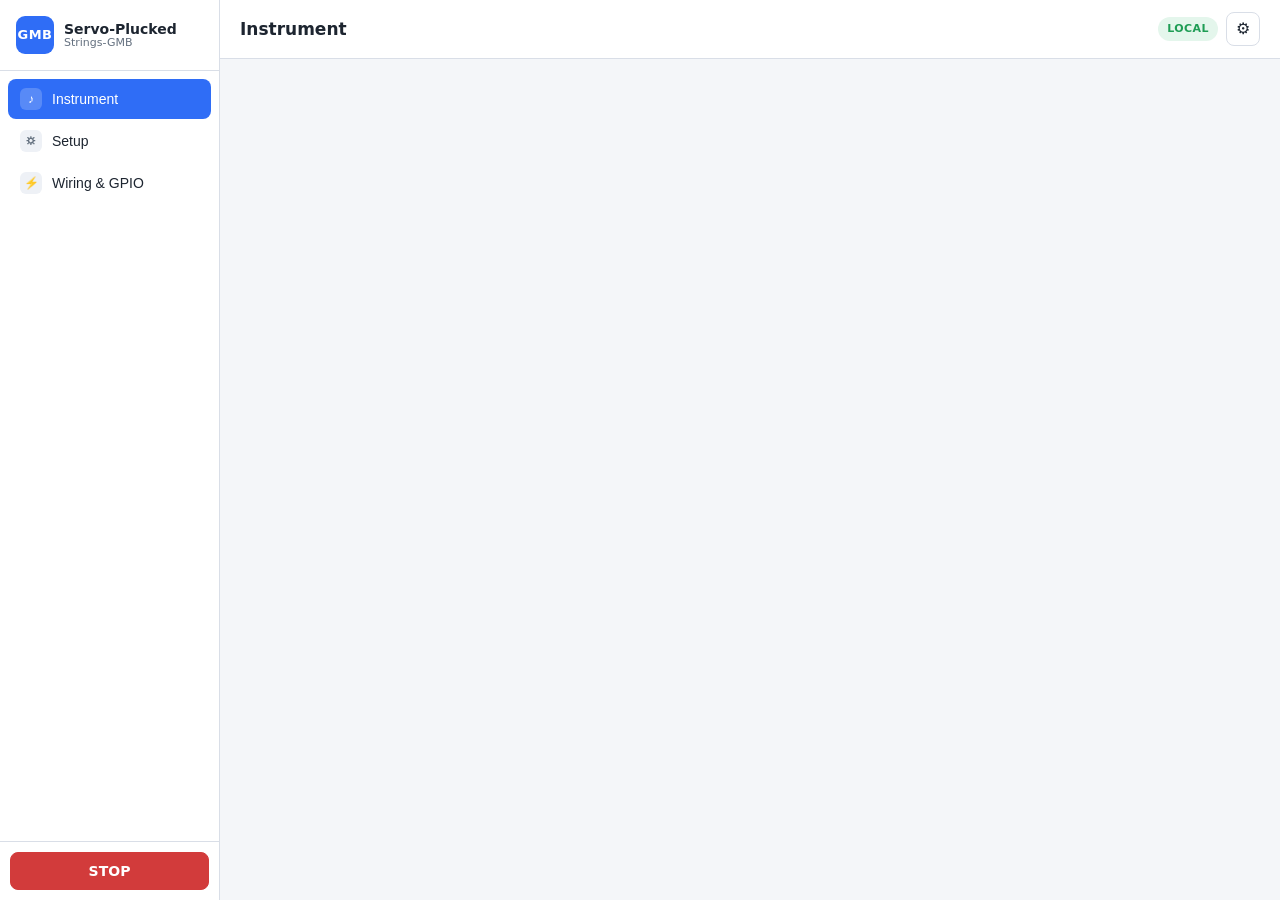
==== commit 65aa5664: "Wiring page becomes an electrical installation assistant (5 sub-tabs) The Wiring & GPIO page grows f" ====
--- a/web-interface/index.html
+++ b/web-interface/index.html
@@ -30,6 +30,9 @@
   <script src="js/fretboard.js"></script>
   <script src="js/pins.js"></script>
   <script src="js/wiring.js"></script>
+  <script src="js/wiringpower.js"></script>
+  <script src="js/wiringi2c.js"></script>
+  <script src="js/commissioning.js"></script>
   <script src="js/hardware.js"></script>
   <script src="js/wizard.js"></script>
   <script src="js/midimonitor.js"></script>
--- a/web-interface/css/style.css
+++ b/web-interface/css/style.css
@@ -502,6 +502,13 @@
 .fret-slider-lbl { font-size: 11px; min-width: 46px; }
 .fret-slider-cell .install-slider-row { flex: 1; }
 .fret-detail { padding: 12px; margin-top: 2px; border: 1px dashed var(--border); border-radius: 8px; background: var(--surface-2); display: flex; flex-direction: column; gap: 10px; }
+.fret-angle-badge { font-variant-numeric: tabular-nums; font-size: 13px; }
+
+/* ---- Angle stepper: touch-precise −/+ degree control (replaces sliders) --- */
+.angle-stepper { display: inline-flex; align-items: center; gap: 6px; }
+.angle-stepper .btn { min-width: 40px; padding: 8px 0; font-size: 18px; line-height: 1; font-weight: 600; }
+.angle-num { width: 66px; text-align: center; font-variant-numeric: tabular-nums; font-size: 15px; }
+.angle-unit { color: var(--muted); font-size: 13px; }
 
 /* ---- Test bench (group testing: Frets / Plucking / Test steps) ----------- */
 .testbench {
@@ -528,8 +535,8 @@
   font-size: 12px; font-weight: 600; font-variant-numeric: tabular-nums;
 }
 .fret-chip.none { color: var(--muted); background: transparent; }
-.fret-chip.todo { background: var(--surface); }
-.fret-chip.done { background: var(--ok-bg); border-color: var(--ok); color: var(--ok); }
+.fret-chip.equipped { background: var(--surface); }
+.fret-chip.geared { background: var(--ok-bg); border-color: var(--ok); color: var(--ok); }
 .fret-chip.current { outline: 2px solid var(--accent); outline-offset: 1px; }
 .fret-chip.mini { min-width: 14px; width: 14px; height: 14px; padding: 0; pointer-events: none; }
 .fret-legend { display: flex; gap: 14px; margin-top: 8px; flex-wrap: wrap; }
@@ -697,6 +704,15 @@
 .wire-scroll { overflow-x: auto; -webkit-overflow-scrolling: touch; }
 .wire-svg { display: block; width: 100%; height: auto; min-width: 360px; }
 .wire-svg text { font-family: var(--sans); }
+
+/* Power-wiring advice + per-board capacitor table (Wiring diagram tab). */
+.advice-list { margin: 4px 0 14px; padding-left: 20px; display: flex; flex-direction: column; gap: 7px; }
+.advice-list li { line-height: 1.45; }
+.cap-table { width: 100%; border-collapse: collapse; font-size: 13px; }
+.cap-table th, .cap-table td { text-align: left; padding: 6px 10px; border-bottom: 1px solid var(--border); }
+.cap-table th { color: var(--muted); font-weight: 600; white-space: nowrap; }
+.cap-table td { font-variant-numeric: tabular-nums; }
+.cap-table .cap-uf { font-weight: 700; white-space: nowrap; }
 
 /* Modules. */
 .wire-esp { fill: var(--wire-esp); stroke: rgba(0, 0, 0, .35); stroke-width: 1.4; }
@@ -783,3 +799,69 @@
 
 /* Emergency-stop action row on the Instrument (fretboard) page. */
 .panic-actions { display: flex; gap: 10px; align-items: center; flex-wrap: wrap; }
+
+/* ---- ESP32 board pinout diagram (GPIO sub-tab) --------------------------- */
+.esp-scroll { overflow-x: auto; -webkit-overflow-scrolling: touch; }
+.esp-svg { display: block; width: 100%; height: auto; max-width: 560px; min-width: 400px; margin: 0 auto; }
+.esp-svg text { font-family: var(--mono); }
+.esp-body { fill: #12433a; stroke: rgba(0, 0, 0, .35); stroke-width: 1.4; }
+.esp-ant { fill: #bdb49d; stroke: rgba(0, 0, 0, .3); stroke-width: 1; }
+.esp-usb { fill: #9aa3ad; stroke: rgba(0, 0, 0, .3); stroke-width: 1; }
+.esp-usb-lbl { fill: var(--muted); font-size: 10px; }
+.esp-pinlabel { fill: #eef4f1; font-size: 11px; font-weight: 600; }
+.esp-use { fill: var(--accent); font-size: 10px; font-weight: 700; }
+.esp-nub { stroke: rgba(0, 0, 0, .25); stroke-width: .8; }
+.esp-nub.recommended { fill: var(--recommended); }
+.esp-nub.caution { fill: var(--caution); }
+.esp-nub.reserved { fill: var(--reserved); }
+.esp-nub.used { fill: var(--accent); }
+.esp-nub.power { fill: var(--used); }
+.esp-legend { display: flex; gap: 14px; flex-wrap: wrap; margin-top: 10px; }
+.swatch.esp-sw-power { background: var(--used); }
+
+/* ---- Instrument page redesign (GMB-style playable board) ---------------- */
+.fb-topbar { display: flex; align-items: center; justify-content: space-between; gap: 16px; flex-wrap: wrap; }
+.fb-estop { display: flex; align-items: center; gap: 12px; flex-wrap: wrap; }
+.fb-stop { font-size: 20px; font-weight: 800; letter-spacing: 1px; padding: 14px 32px; border-radius: 12px; }
+.fb-play { display: flex; align-items: center; gap: 10px; }
+
+/* Note circles on the neck (open string + equipped frets) — no colour coding. */
+.fb-notewrap { cursor: pointer; outline: none; }
+.fb-notewrap.disabled { pointer-events: none; opacity: .45; }
+.fb-note { fill: #f3ede0; stroke: #3b2c1c; stroke-width: 1.2; transition: fill .06s; }
+.fb-notewrap:hover .fb-note { fill: #fff6e2; }
+.fb-notewrap:focus-visible .fb-note { stroke: var(--accent); stroke-width: 2.4; }
+.fb-note.pressed { fill: var(--fb-pad-press); stroke: var(--fb-pad-press); }
+.fb-notetext { fill: #2a2016; font-size: 12px; font-weight: 700; font-family: var(--mono); pointer-events: none; }
+.fb-oor { fill: rgba(0, 0, 0, .28); }
+
+/* Chord bar below the board. */
+.fb-chordbar { display: flex; flex-direction: column; gap: 10px; }
+.fb-chordhead { display: flex; align-items: baseline; gap: 10px; }
+.fb-rootrow { display: flex; align-items: center; gap: 10px; flex-wrap: wrap; }
+.fb-rootlbl { font-size: 11px; font-weight: 700; text-transform: uppercase; letter-spacing: .04em; color: var(--muted); }
+.fb-roots { display: flex; flex-wrap: wrap; gap: 4px; }
+.fb-root {
+  min-width: 34px; padding: 6px 8px; border-radius: 7px; cursor: pointer;
+  border: 1px solid var(--border); background: var(--surface-2); color: var(--text);
+  font: inherit; font-size: 13px; font-weight: 700; font-variant-numeric: tabular-nums;
+}
+.fb-root:hover { border-color: var(--accent); }
+.fb-root.active { background: var(--accent); border-color: var(--accent); color: var(--accent-ink); }
+.fb-chords { display: grid; grid-template-columns: repeat(auto-fit, minmax(96px, 1fr)); gap: 8px; }
+.fb-chord {
+  padding: 12px 10px; border-radius: 10px; cursor: pointer;
+  border: 1px solid var(--border); background: var(--surface); color: var(--text);
+  font: inherit; font-size: 15px; font-weight: 700;
+}
+.fb-chord:hover { border-color: var(--accent); background: color-mix(in srgb, var(--accent) 8%, var(--surface)); }
+.fb-chord:active { transform: translateY(1px); }
+
+/* ---- Power & safety / I²C & PCA / Commissioning sub-tabs ------------------ */
+.ps-row { display: flex; align-items: baseline; gap: 8px; margin: 6px 0; }
+.ps-decl { margin: 8px 0 2px; }
+.ps-hint { font-size: 12px; margin: 0 0 6px 26px; }
+.ps-chain { fill: var(--surface-2); stroke: var(--wire-vplus); stroke-width: 1.6; }
+.ps-missing { stroke-dasharray: 5 4; opacity: .8; }
+.ps-warn { fill: var(--warn); font-weight: 700; }
+.commissioning-blocked { opacity: .55; }
